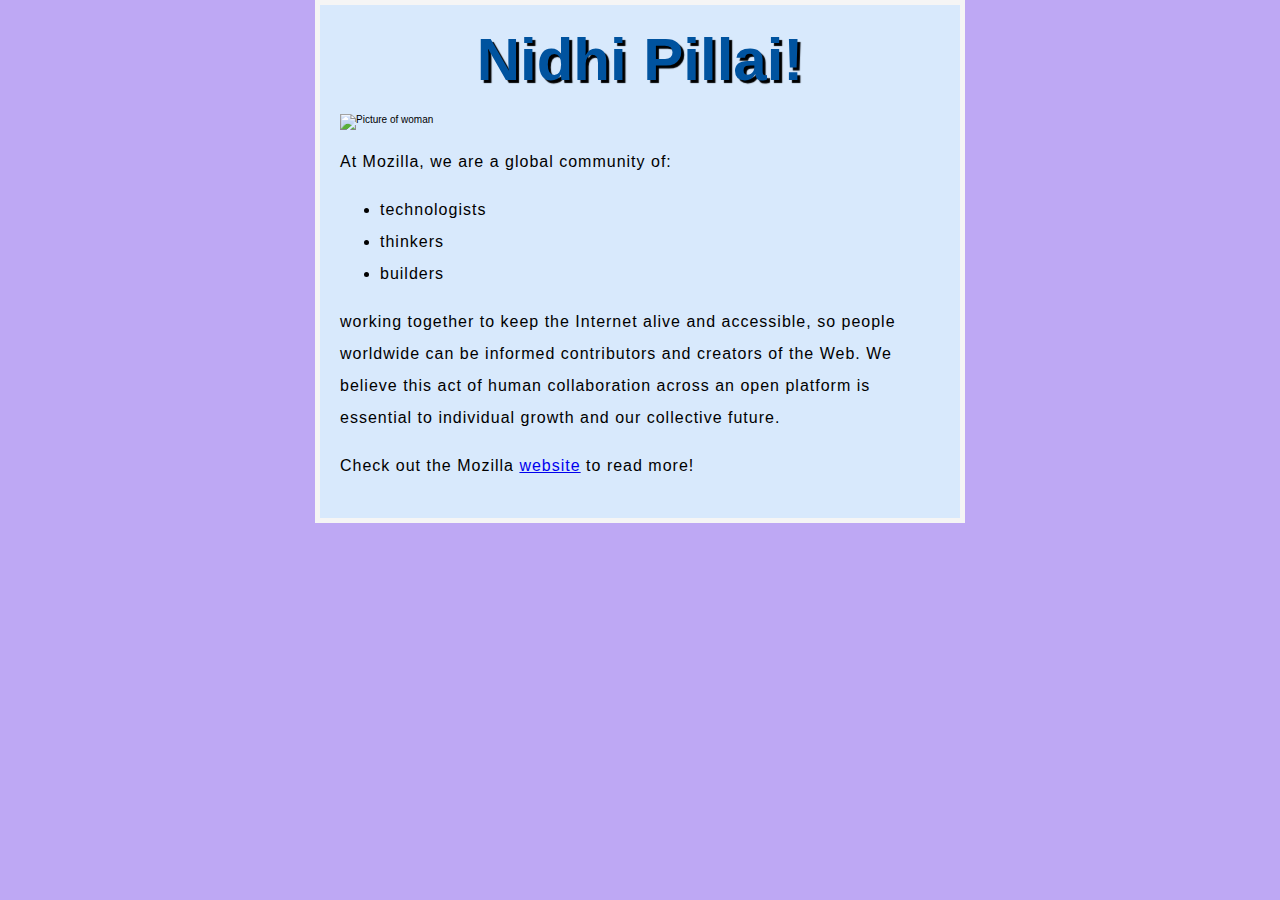
==== index.html @ dfd3fba0 "Add files via upload" ====
<!doctype html>
<html lang="en-US">
  <head>
    <meta charset="utf-8" />
    <meta name="viewport" content="width=device-width" />
    <title>My test page</title>
  </head>
  <link href="styles/style.css" rel="stylesheet" />
  <body>
    <h1>Nidhi Pillai! </h1>
    <img src="/Users/nidhiwork/Desktop/web-projects/test-site/images/dee.jpeg" alt="Picture of woman" />
    <p>At Mozilla, we are a global community of: </p>

<ul>
  <li>technologists</li>
  <li>thinkers</li>
  <li>builders</li>
</ul>

<p>working together to keep the Internet alive and accessible, so people worldwide can be informed contributors and creators of the Web. 
    We believe this act of human collaboration across an open platform is essential to individual growth and our collective future.</p>

<p>Check out the Mozilla <a href="https://www.mozilla.org/en-US/firefox/">website</a> 
    to read more!</p>
    <script src="scripts/main.js"></script>
  </body>
</html>
---- styles/style.css ----
html {
    font-size: 10px;
    font-family: 'Open Sans', sans-serif;
  }
  
  
  h1 {
    font-size: 60px;
    text-align: center;
  }
  
  p, li {
    font-size: 16px;
    line-height: 2;
    letter-spacing: 1px;
  }
  
  
  html {
    background-color:#BEA8F4;
  }
  
  body {
    width: 600px;
    margin: 0 auto;
    background-color: #D8E9FC;
    padding: 0 20px 20px 20px;
    border: 5px solid whitesmoke;
  }
  
  h1 {
    margin: 0;
    padding: 20px 0;
    color: #00539F;
    text-shadow: 3px 3px 1px black;
  }
  
  img {
    display: block;
    margin: 0 auto;
  }
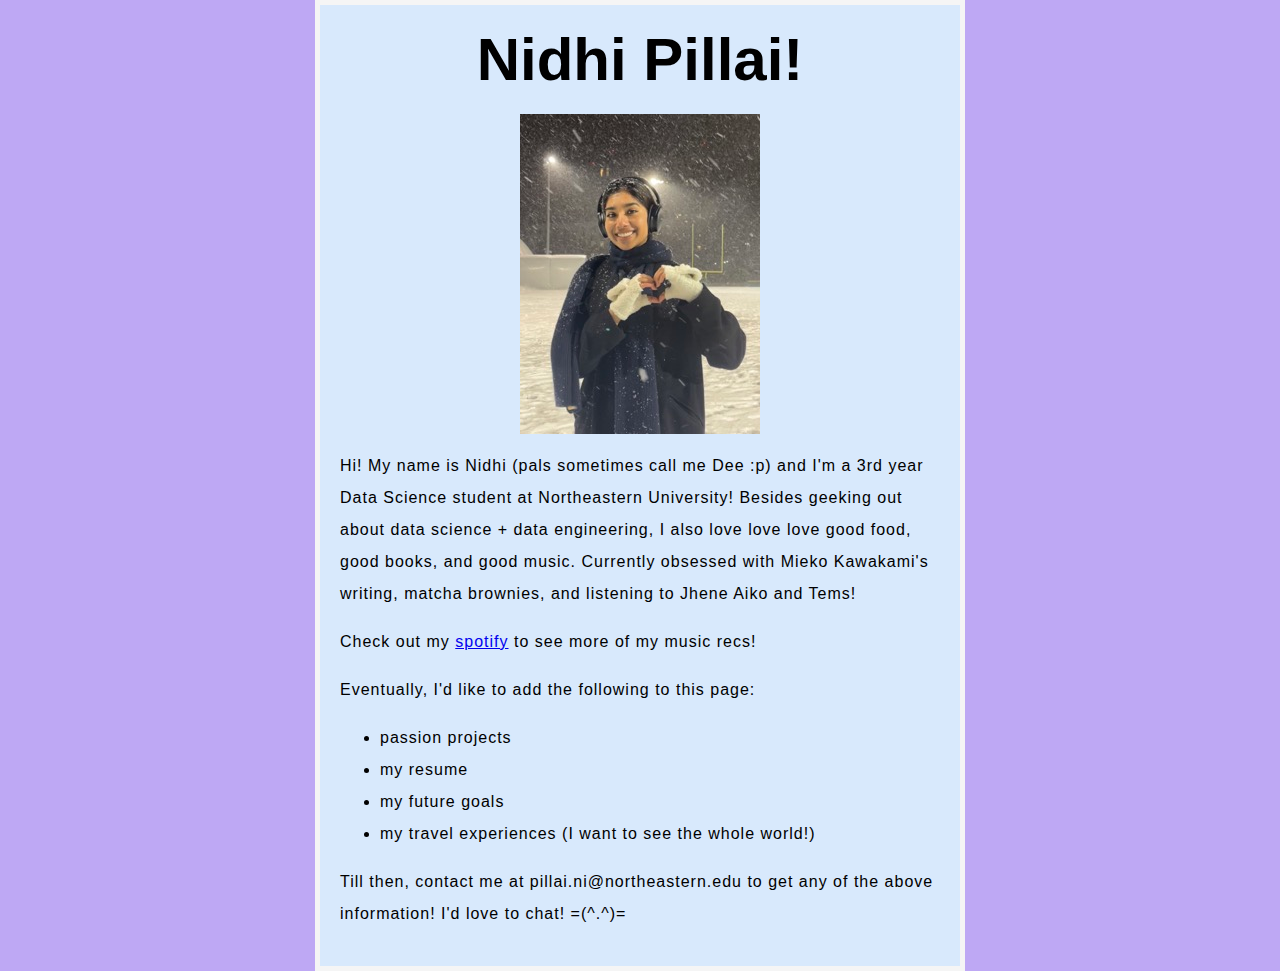
==== commit b331ee83: "Add files via upload" ====
--- a/index.html
+++ b/index.html
@@ -8,20 +8,25 @@
   <link href="styles/style.css" rel="stylesheet" />
   <body>
     <h1>Nidhi Pillai! </h1>
-    <img src="/Users/nidhiwork/Desktop/web-projects/test-site/images/dee.jpeg" alt="Picture of woman" />
-    <p>At Mozilla, we are a global community of: </p>
+    <img src="images/snow_3.jpeg" alt="Picture of woman" />
+    <p>Hi! My name is Nidhi (pals sometimes call me Dee :p) and I'm a 3rd year Data Science student at Northeastern University! 
+        Besides geeking out about data science + data engineering, I also love love love good food, good books, and good music. 
+        Currently obsessed with Mieko Kawakami's writing, matcha brownies, and listening to Jhene Aiko and Tems! </p>
+<p>Check out my  <a href="https://open.spotify.com/user/nidhi8?si=xNtEQQTDTnubqacDKhQpdQ"> spotify</a> 
+            to see more of my music recs!</p>
+
+     <p>Eventually, I'd like to add the following to this page: </p>
 
 <ul>
-  <li>technologists</li>
-  <li>thinkers</li>
-  <li>builders</li>
+  <li>passion projects</li>
+  <li>my resume </li>
+  <li>my future goals</li>
+  <li>my travel experiences (I want to see the whole world!) </li>
 </ul>
 
-<p>working together to keep the Internet alive and accessible, so people worldwide can be informed contributors and creators of the Web. 
-    We believe this act of human collaboration across an open platform is essential to individual growth and our collective future.</p>
+<p>Till then, contact me at pillai.ni@northeastern.edu to get any of the above information! I'd love to chat! =(^.^)= </p>
 
-<p>Check out the Mozilla <a href="https://www.mozilla.org/en-US/firefox/">website</a> 
-    to read more!</p>
+
     <script src="scripts/main.js"></script>
   </body>
 </html>--- a/styles/style.css
+++ b/styles/style.css
@@ -31,8 +31,7 @@
   h1 {
     margin: 0;
     padding: 20px 0;
-    color: #00539F;
-    text-shadow: 3px 3px 1px black;
+    color: black;
   }
   
   img {
